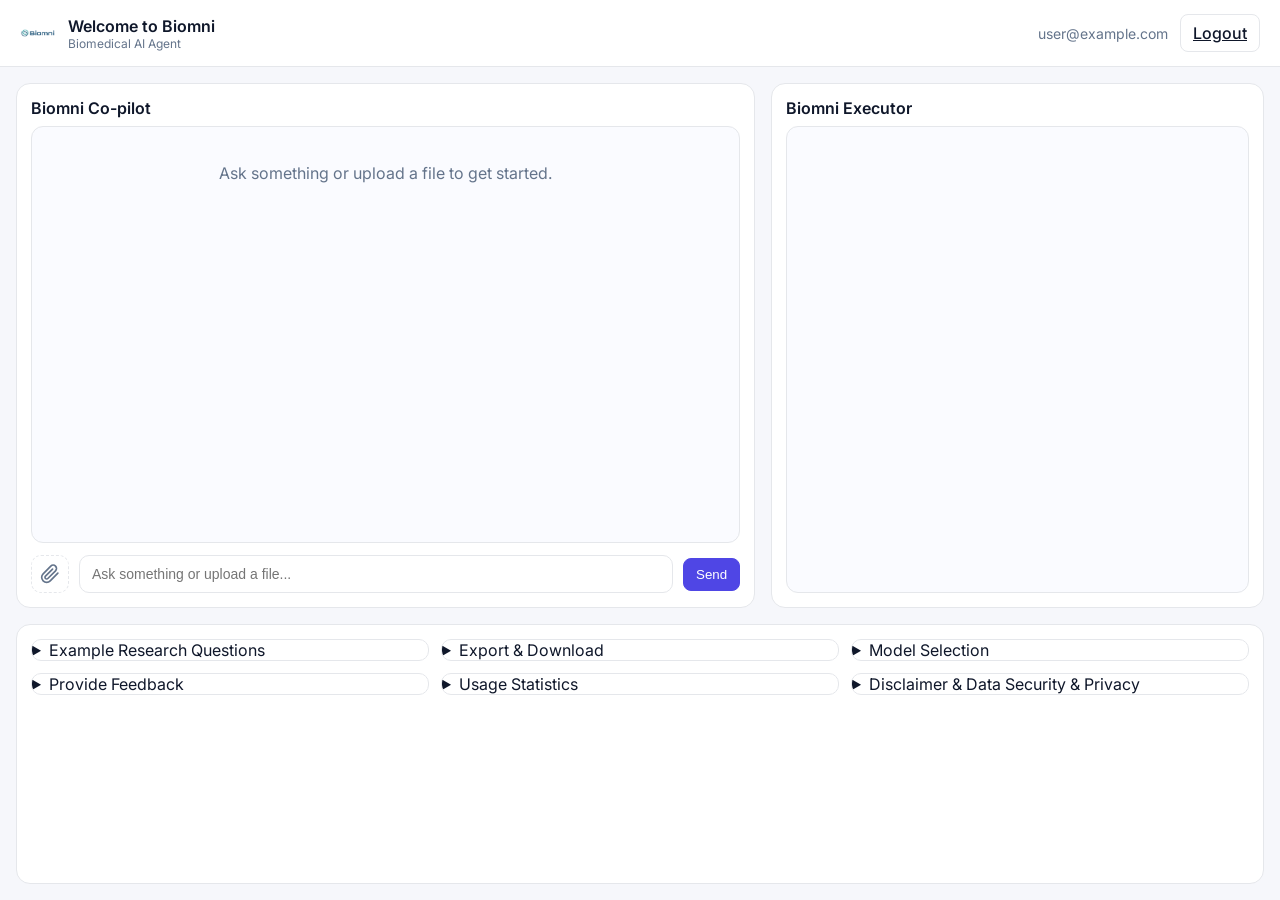
==== app/static/index.html @ 63a801e0 "feat(admin,feedback,ui): add admin area, feedback storage, user endpoints, and /app route - Admin: E" ====
<!DOCTYPE html>
<html lang="en">
<head>
  <meta charset="UTF-8" />
  <meta name="viewport" content="width=device-width, initial-scale=1.0" />
  <title>Biomni • Biomedical AI Agent</title>
  <link rel="stylesheet" href="/app/static/styles.css" />
  <link rel="preconnect" href="https://fonts.googleapis.com">
  <link rel="preconnect" href="https://fonts.gstatic.com" crossorigin>
  <link href="https://fonts.googleapis.com/css2?family=Inter:wght@400;500;600;700&display=swap" rel="stylesheet">
</head>
<body>
  <div id="app">
    <!-- Top Bar -->
    <header class="topbar">
      <div class="brand">
        <img src="/figs/biomni_logo.png" alt="Biomni" class="logo" onerror="this.style.display='none'" />
        <div>
          <div class="welcome">Welcome to Biomni</div>
          <div class="subtitle">Biomedical AI Agent</div>
        </div>
      </div>
      <div class="account">
        <div class="quota">
          <span id="user-email">user@example.com</span>
        </div>
        <a id="admin-btn" class="btn ghost" href="/admin" style="display:none">Admin</a>
        <a id="logout-btn" class="btn ghost" href="#">Logout</a>
      </div>
    </header>

    <!-- Main Content: two-panel layout -->
    <main class="main">
      <section class="panel copilot">
        <div class="panel-title">Biomni Co-pilot</div>
        <div id="chat-window" class="chat-window">
          <!-- Messages injected here -->
          <div class="empty-state">Ask something or upload a file to get started.</div>
        </div>

        <!-- Input Area -->
        <div class="input-area">
          <label class="attach" title="Upload a file">
            <input id="file-input" type="file" hidden />
            <svg width="20" height="20" viewBox="0 0 24 24" fill="none" stroke="currentColor" stroke-width="2" stroke-linecap="round" stroke-linejoin="round"><path d="M21.44 11.05l-9.19 9.19a6 6 0 01-8.49-8.49l9.19-9.19a4 4 0 015.66 5.66l-9.2 9.2a2 2 0 01-2.83-2.83l8.49-8.49"/></svg>
          </label>
          <input id="chat-input" class="chat-input" placeholder="Ask something or upload a file..." />
          <button id="send-btn" class="btn primary">Send</button>
        </div>

        <!-- Expandable Sections (moved to bottom grid) -->
        <div class="accordions left-accordions" style="display:none">
          <details>
            <summary>Example Research Questions</summary>
            <div class="examples" id="examples">
              <!-- Examples injected -->
            </div>
          </details>

          <details>
            <summary>Export & Download</summary>
            <div class="exports">
              <div class="row">
                <label for="session-select">Select session</label>
                <select id="session-select"></select>
                <button id="refresh-sessions" class="btn">Refresh</button>
              </div>
              <div class="row">
                <button id="dl-notebook" class="btn">Download Notebook</button>
                <button id="dl-logs" class="btn">Download Logs</button>
                <button id="dl-files" class="btn">Download Files</button>
                <button id="dl-bundle-json" class="btn">Bundle (JSON)</button>
                <button id="dl-bundle-txt" class="btn">Bundle (TXT)</button>
              </div>
              <div class="row">
                <button id="view-feedback" class="btn">View Feedback</button>
              </div>
              <textarea id="my-feedback-view" class="search" style="width:100%; min-height: 100px; height: 140px; resize: vertical; font-family: monospace; white-space: pre-wrap;"></textarea>
            </div>
          </details>

          <details>
            <summary>Model Selection</summary>
            <div class="models">
              <label><input type="radio" name="model" value="GPT-5-mini" /> GPT-5-mini</label>
              <label><input type="radio" name="model" value="GPT-5" checked /> GPT-5</label>
              <label><input type="radio" name="model" value="O3" /> O3</label>
            </div>
          </details>
        </div>
      </section>

      <aside class="panel executor">
        <div class="panel-title">Biomni Executor</div>
        <div id="timeline" class="timeline"></div>
      </aside>

      <!-- Bottom: 2 x 3 grid (3 columns, each with two stacked accordions) -->
      <section class="panel accordions-grid">
        <div class="gridCols">
          <!-- Column 1 -->
          <div class="col" data-col="1">
            <details>
              <summary>Example Research Questions</summary>
              <div class="examples" id="examples">
                <!-- Examples injected -->
              </div>
            </details>
            <details>
              <summary>Provide Feedback</summary>
              <div class="feedback">
                <textarea id="feedback-text" placeholder="Tell us what worked well or what could be improved..."></textarea>
                <button id="submit-feedback" class="btn">Submit</button>
                <span id="feedback-status" class="muted"></span>
              </div>
            </details>
          </div>

          <!-- Column 2 -->
          <div class="col" data-col="2">
            <details>
              <summary>Export & Download</summary>
              <div class="exports">
                <div class="row">
                  <label for="session-select">Select session</label>
                  <select id="session-select"></select>
                  <button id="refresh-sessions" class="btn">Refresh</button>
                </div>
                <div class="row">
                  <button id="dl-notebook" class="btn">Download Notebook</button>
                  <button id="dl-logs" class="btn">Download Logs</button>
                  <button id="dl-files" class="btn">Download Files</button>
                </div>
              </div>
            </details>
            <details>
              <summary>Usage Statistics</summary>
              <div class="usage" id="usage-stats">
                <!-- Usage injected -->
              </div>
            </details>
          </div>

          <!-- Column 3 -->
          <div class="col" data-col="3">
            <details>
              <summary>Model Selection</summary>
              <div class="models">
                <label><input type="radio" name="model" value="GPT-5-mini" /> GPT-5-mini</label>
                <label><input type="radio" name="model" value="GPT-5" checked /> GPT-5</label>
                <label><input type="radio" name="model" value="O3" /> O3</label>
              </div>
            </details>
            <details>
              <summary>Disclaimer & Data Security & Privacy</summary>
              <div class="disclaimer">
                <p><strong>Important:</strong> Biomni is an AI assistant for research support. It may generate incorrect or incomplete information. It does not provide medical advice. Validate critical results.</p>
                <p>Uploaded files are stored under your user space and used to fulfill your request. Please avoid uploading sensitive personal data. See your institution's policy for data handling.</p>
              </div>
            </details>
          </div>
        </div>
      </section>
    </main>
  </div>

  <script src="/app/static/app.js" defer></script>
</body>
</html>
---- app/static/styles.css ----
* { box-sizing: border-box; }
:root {
  --bg: #f6f7fb;
  --panel: #ffffff;
  --border: #e5e7eb;
  --text: #0f172a;
  --muted: #64748b;
  --primary: #4f46e5;
  --primary-600: #4338ca;
  --accent: #0ea5e9;
}
html, body { height: 100%; }
body {
  margin: 0;
  background: var(--bg);
  color: var(--text);
  font-family: 'Inter', system-ui, -apple-system, Segoe UI, Roboto, Helvetica, Arial, 'Apple Color Emoji', 'Segoe UI Emoji';
}
#app { min-height: 100vh; display: flex; flex-direction: column; }

.topbar {
  position: sticky;
  top: 0;
  z-index: 10;
  display: flex;
  align-items: center;
  justify-content: space-between;
  padding: 14px 20px;
  background: var(--panel);
  border-bottom: 1px solid var(--border);
}
.brand { display: flex; align-items: center; gap: 12px; }
.logo { width: 36px; height: 36px; object-fit: contain; }
.welcome { font-weight: 600; }
.subtitle { font-size: 12px; color: var(--muted); }
.account { display: flex; gap: 12px; align-items: center; }
.quota { color: var(--muted); font-size: 14px; }
.quota .dot { margin: 0 6px; opacity: .6; }
.btn { border: 1px solid var(--border); background: #fff; color: var(--text); border-radius: 8px; padding: 8px 12px; cursor: pointer; font-weight: 500; }
.btn:hover { background: #f8fafc; }
.btn.primary { background: var(--primary); border-color: var(--primary); color: #fff; }
.btn.primary:hover { background: var(--primary-600); }
.btn.ghost { background: transparent; }
.muted { color: var(--muted); text-decoration: none; margin-left: 8px; }

.main {
  display: grid;
  grid-template-columns: 1.2fr .8fr;           /* Left: Copilot, Right: Executor */
  grid-template-rows: 1fr 260px;               /* Row 1 fills remaining height, Row 2: accordions grid */
  grid-template-areas:
    "left right"
    "bottom bottom";
  gap: 16px;
  padding: 16px;
  flex: 1;
  height: calc(100vh - 64px);                  /* Fit window below topbar */
}
.panel { background: var(--panel); border: 1px solid var(--border); border-radius: 14px; padding: 14px; display: flex; flex-direction: column; min-height: 0; }
.panel-title { font-weight: 600; margin-bottom: 8px; }
.copilot { grid-area: left; }
.executor { grid-area: right; }
.accordions-grid { grid-area: bottom; overflow: hidden; }

.chat-window { flex: 1 1 auto; overflow: auto; border: 1px solid var(--border); border-radius: 12px; padding: 12px; background: #fafbff; }
.empty-state { color: var(--muted); text-align: center; padding: 24px; }
.message { display: flex; gap: 10px; margin-bottom: 12px; }
.message .avatar { width: 28px; height: 28px; border-radius: 50%; background: #e2e8f0; flex: 0 0 auto; display: grid; place-items: center; color: #334155; font-weight: 600; }
.message .bubble { background: #fff; border: 1px solid var(--border); border-radius: 12px; padding: 10px 12px; max-width: 100%; }
.message.user .bubble { background: #eef2ff; border-color: #dbeafe; }
.message.assistant .bubble { background: #fff; }
.message .meta { font-size: 12px; color: var(--muted); margin-bottom: 4px; }
.message .bubble pre { margin: 8px 0; padding: 10px; border-radius: 8px; background: #0f172a; color: #e2e8f0; overflow: auto; }
.message .bubble code { background: #0f172a; color: #e2e8f0; padding: 2px 4px; border-radius: 4px; }
.message img { max-width: 100%; border-radius: 8px; border: 1px solid var(--border); }

.input-area { display: flex; gap: 10px; align-items: center; margin-top: 12px; }
.attach { display: grid; place-items: center; width: 38px; height: 38px; border: 1px dashed var(--border); border-radius: 10px; color: var(--muted); cursor: pointer; }
.chat-input { flex: 1; border: 1px solid var(--border); border-radius: 10px; padding: 10px 12px; font-size: 14px; }

.accordions { margin-top: 12px; }
.accordions details { border: 1px solid var(--border); border-radius: 10px; background: #fff; margin-bottom: 8px; }
.accordions summary { list-style: none; cursor: pointer; padding: 10px 12px; font-weight: 500; }
.accordions summary::-webkit-details-marker { display: none; }
.accordions details > div { padding: 8px 12px 14px; border-top: 1px solid var(--border); }
.side-accordions .accordions { overflow: auto; }

.examples { display: grid; grid-template-columns: repeat(auto-fill, minmax(240px, 1fr)); gap: 8px; }
.example { border: 1px solid var(--border); border-radius: 10px; padding: 10px; background: #f8fafc; cursor: pointer; }
.example:hover { background: #eef2ff; }

.exports .row { display: flex; gap: 8px; align-items: center; margin-top: 8px; flex-wrap: wrap; }
.models { display: flex; gap: 18px; align-items: center; }
.feedback { display: flex; flex-direction: column; gap: 8px; }
.feedback textarea { min-height: 80px; border: 1px solid var(--border); border-radius: 10px; padding: 10px; resize: vertical; font-family: inherit; }
.usage { color: var(--muted); font-size: 14px; display: grid; gap: 4px; }
.disclaimer { color: var(--muted); font-size: 14px; }

.timeline { flex: 1 1 auto; overflow: auto; border: 1px solid var(--border); border-radius: 12px; padding: 10px; background: #fafbff; }
.event { border-left: 3px solid #e2e8f0; padding-left: 10px; margin: 8px 0; }
.event .title { font-weight: 600; margin-bottom: 6px; }
.event .content { font-size: 13px; color: var(--muted); }
.event pre { background: #0f172a; color: #e2e8f0; padding: 10px; border-radius: 8px; overflow: auto; }
.event ul { margin: 4px 0 0 16px; }

.accordions-grid .gridCols {
  display: grid;
  grid-template-columns: repeat(3, 1fr);
  gap: 12px;
  height: 100%;
}
.accordions-grid .col {
  display: flex;
  flex-direction: column;
  gap: 12px;
  min-height: 0;  /* allow children to shrink */
}
.accordions-grid .col details {
  border: 1px solid var(--border);
  border-radius: 10px;
  background: #fff;
  overflow: hidden;
}
.accordions-grid .col details > div { display: none; }
.accordions-grid .col details[open] > div { display: block; }
.accordions-grid .col details[open] {
  flex: 1 1 0;     /* only the opened item expands to fill column */
  min-height: 0;
}
.accordions-grid .col details[open] > div { height: 100%; overflow: auto; }

@media (max-width: 980px) {
  .main {
    grid-template-columns: 1fr;
    grid-template-rows: 1fr auto;   /* accordions shrink on mobile */
    grid-template-areas:
      "left"
      "right"
      "bottom";
    height: auto;
  }
  .accordions-grid .grid3 { grid-template-columns: 1fr; }
}
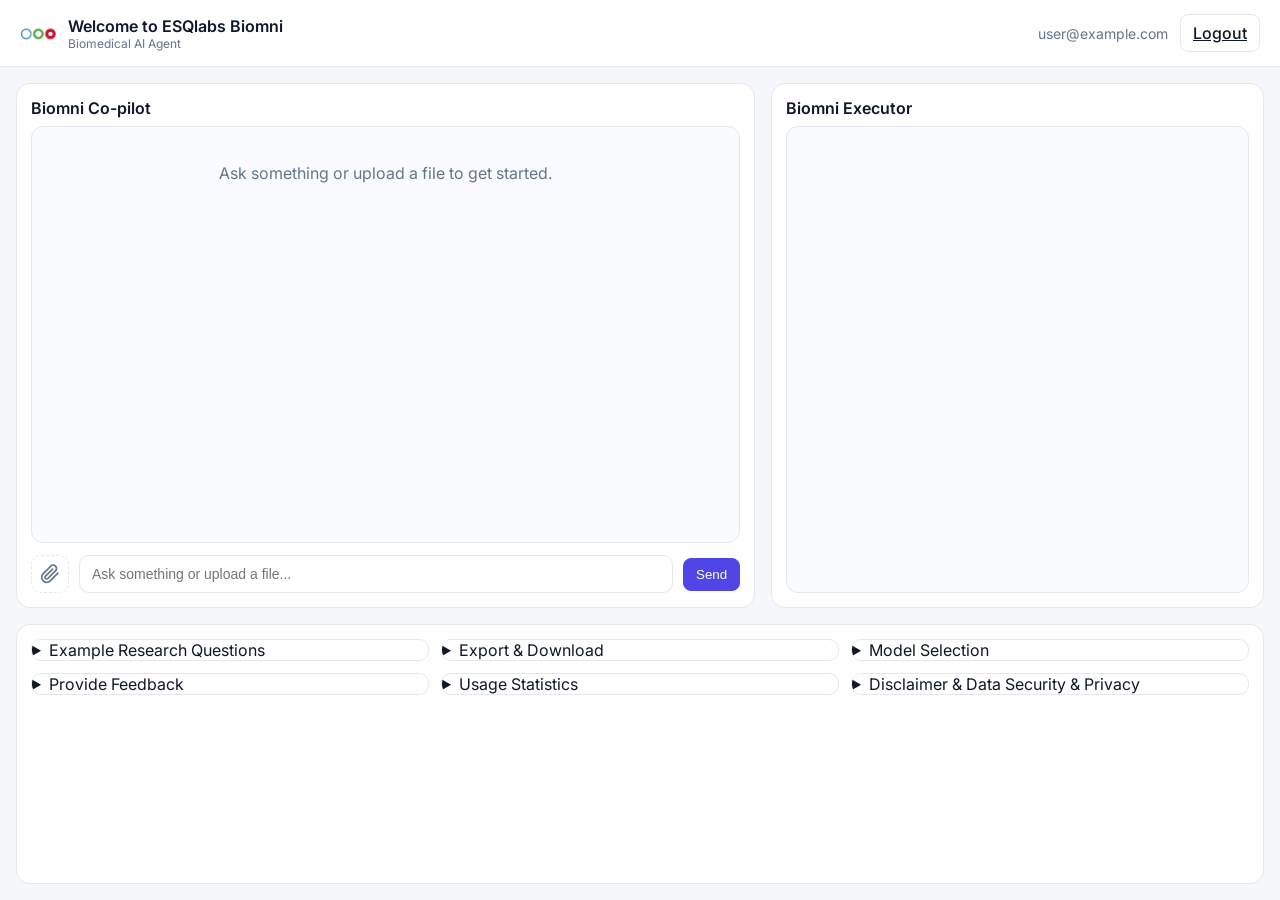
==== commit 9e03d4c5: "feat(app): consolidate advanced UI and normalize outputs to uploads per run This combines the branch" ====
--- a/app/static/index.html
+++ b/app/static/index.html
@@ -3,20 +3,21 @@
 <head>
   <meta charset="UTF-8" />
   <meta name="viewport" content="width=device-width, initial-scale=1.0" />
-  <title>Biomni • Biomedical AI Agent</title>
+  <title>ESQlabs Biomni • Biomedical AI Agent</title>
   <link rel="stylesheet" href="/app/static/styles.css" />
   <link rel="preconnect" href="https://fonts.googleapis.com">
   <link rel="preconnect" href="https://fonts.gstatic.com" crossorigin>
   <link href="https://fonts.googleapis.com/css2?family=Inter:wght@400;500;600;700&display=swap" rel="stylesheet">
+  <link rel="icon" href="/app/static/esq.png" type="image/png" />
 </head>
 <body>
   <div id="app">
     <!-- Top Bar -->
     <header class="topbar">
       <div class="brand">
-        <img src="/figs/biomni_logo.png" alt="Biomni" class="logo" onerror="this.style.display='none'" />
+        <img src="/app/static/esq.png" alt="ESQlabs Biomni" class="logo" onerror="this.style.display='none'" />
         <div>
-          <div class="welcome">Welcome to Biomni</div>
+          <div class="welcome">Welcome to ESQlabs Biomni</div>
           <div class="subtitle">Biomedical AI Agent</div>
         </div>
       </div>
@@ -48,46 +49,7 @@
           <button id="send-btn" class="btn primary">Send</button>
         </div>
 
-        <!-- Expandable Sections (moved to bottom grid) -->
-        <div class="accordions left-accordions" style="display:none">
-          <details>
-            <summary>Example Research Questions</summary>
-            <div class="examples" id="examples">
-              <!-- Examples injected -->
-            </div>
-          </details>
-
-          <details>
-            <summary>Export & Download</summary>
-            <div class="exports">
-              <div class="row">
-                <label for="session-select">Select session</label>
-                <select id="session-select"></select>
-                <button id="refresh-sessions" class="btn">Refresh</button>
-              </div>
-              <div class="row">
-                <button id="dl-notebook" class="btn">Download Notebook</button>
-                <button id="dl-logs" class="btn">Download Logs</button>
-                <button id="dl-files" class="btn">Download Files</button>
-                <button id="dl-bundle-json" class="btn">Bundle (JSON)</button>
-                <button id="dl-bundle-txt" class="btn">Bundle (TXT)</button>
-              </div>
-              <div class="row">
-                <button id="view-feedback" class="btn">View Feedback</button>
-              </div>
-              <textarea id="my-feedback-view" class="search" style="width:100%; min-height: 100px; height: 140px; resize: vertical; font-family: monospace; white-space: pre-wrap;"></textarea>
-            </div>
-          </details>
-
-          <details>
-            <summary>Model Selection</summary>
-            <div class="models">
-              <label><input type="radio" name="model" value="GPT-5-mini" /> GPT-5-mini</label>
-              <label><input type="radio" name="model" value="GPT-5" checked /> GPT-5</label>
-              <label><input type="radio" name="model" value="O3" /> O3</label>
-            </div>
-          </details>
-        </div>
+        <!-- Removed hidden duplicate accordions to avoid duplicate element IDs -->
       </section>
 
       <aside class="panel executor">
@@ -125,6 +87,7 @@
                   <label for="session-select">Select session</label>
                   <select id="session-select"></select>
                   <button id="refresh-sessions" class="btn">Refresh</button>
+                  <button id="load-session" class="btn secondary">Load</button>
                 </div>
                 <div class="row">
                   <button id="dl-notebook" class="btn">Download Notebook</button>
@@ -149,6 +112,7 @@
                 <label><input type="radio" name="model" value="GPT-5-mini" /> GPT-5-mini</label>
                 <label><input type="radio" name="model" value="GPT-5" checked /> GPT-5</label>
                 <label><input type="radio" name="model" value="O3" /> O3</label>
+                <label class="audit-toggle-row"><input type="checkbox" class="audit-toggle" checked /> Enable audit report</label>
               </div>
             </details>
             <details>
--- a/app/static/styles.css
+++ b/app/static/styles.css
@@ -40,6 +40,8 @@
 .btn:hover { background: #f8fafc; }
 .btn.primary { background: var(--primary); border-color: var(--primary); color: #fff; }
 .btn.primary:hover { background: var(--primary-600); }
+.btn.secondary { background: #f1f5f9; }
+.btn.secondary:hover { background: #e2e8f0; }
 .btn.ghost { background: transparent; }
 .muted { color: var(--muted); text-decoration: none; margin-left: 8px; }
 
@@ -66,6 +68,7 @@
 .message { display: flex; gap: 10px; margin-bottom: 12px; }
 .message .avatar { width: 28px; height: 28px; border-radius: 50%; background: #e2e8f0; flex: 0 0 auto; display: grid; place-items: center; color: #334155; font-weight: 600; }
 .message .bubble { background: #fff; border: 1px solid var(--border); border-radius: 12px; padding: 10px 12px; max-width: 100%; }
+.message .bubble { max-height: 320px; overflow-y: auto; }
 .message.user .bubble { background: #eef2ff; border-color: #dbeafe; }
 .message.assistant .bubble { background: #fff; }
 .message .meta { font-size: 12px; color: var(--muted); margin-bottom: 4px; }
@@ -89,7 +92,8 @@
 .example:hover { background: #eef2ff; }
 
 .exports .row { display: flex; gap: 8px; align-items: center; margin-top: 8px; flex-wrap: wrap; }
-.models { display: flex; gap: 18px; align-items: center; }
+.models { display: flex; gap: 18px; align-items: center; flex-wrap: wrap; }
+.audit-toggle-row { display: flex; align-items: center; gap: 6px; font-size: 0.95rem; }
 .feedback { display: flex; flex-direction: column; gap: 8px; }
 .feedback textarea { min-height: 80px; border: 1px solid var(--border); border-radius: 10px; padding: 10px; resize: vertical; font-family: inherit; }
 .usage { color: var(--muted); font-size: 14px; display: grid; gap: 4px; }
@@ -98,8 +102,8 @@
 .timeline { flex: 1 1 auto; overflow: auto; border: 1px solid var(--border); border-radius: 12px; padding: 10px; background: #fafbff; }
 .event { border-left: 3px solid #e2e8f0; padding-left: 10px; margin: 8px 0; }
 .event .title { font-weight: 600; margin-bottom: 6px; }
-.event .content { font-size: 13px; color: var(--muted); }
-.event pre { background: #0f172a; color: #e2e8f0; padding: 10px; border-radius: 8px; overflow: auto; }
+.event .content { font-size: 13px; color: var(--muted); max-height: 260px; overflow-y: auto; white-space: normal; }
+.event pre { background: #0f172a; color: #e2e8f0; padding: 10px; border-radius: 8px; overflow: auto; white-space: pre-wrap; }
 .event ul { margin: 4px 0 0 16px; }
 
 .accordions-grid .gridCols {
